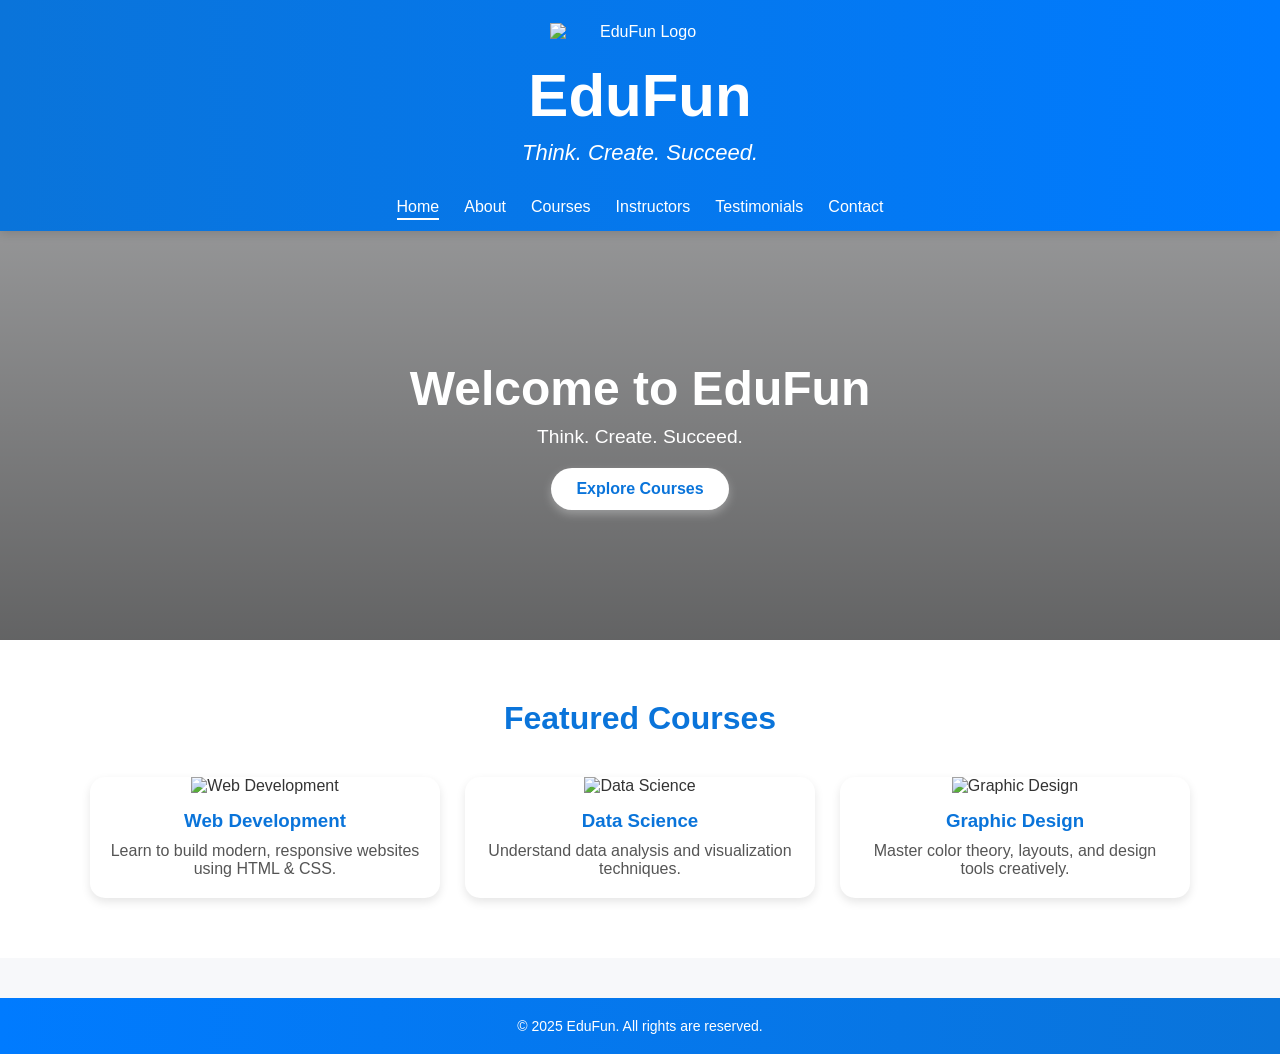
==== index.html @ cceee746 "Add files via upload" ====
<!DOCTYPE html>
<html lang="en">
<head>
  <meta charset="utf-8">
  <meta name="viewport" content="width=device-width,initial-scale=1">
  <title>EduFun | Home</title>
  <link rel="stylesheet" href="style4.css">
</head>
<body>
  <header>
    <div class="logo-container">
      <img src="./ImagesEduFun/logo.png" class="logo-hat" alt="EduFun Logo">
      <h1 class="logo-text">EduFun</h1>
      <p class="tagline"><i>Think. Create. Succeed.</i></p>
    </div>
<!-- details/summary hamburger (CSS-only toggle, no JS) -->
    <details class="nav-toggle" role="group">
     <summary class="hamburger" aria-label="Toggle navigation" role="button">
      <span></span><span></span><span></span>
     </summary>
    </details>
    <nav>
      <ul>
        <li><a href="index.html" class="active">Home</a></li>
        <li><a href="about.html">About</a></li>
        <li><a href="courses.html">Courses</a></li>
        <li><a href="instructors.html">Instructors</a></li>
        <li><a href="testimonials.html">Testimonials</a></li>
        <li><a href="contact.html">Contact</a></li>
      </ul>
    </nav>
  </header>
</body>
</html>
  <section class="hero">
    <div class="hero-content">
      <h1 class="fade-slide">Welcome to EduFun</h1>
      <p>Think. Create. Succeed.</p>
      <a href="courses.html" class="btn">Explore Courses</a>
    </div>
  </section>
  <section class="courses-section">
    <h2>Featured Courses</h2>
    <div class="grid">
      <div class="card">
        <img src="./ImagesEduFun/webdevelopment.jpeg" alt="Web Development">
        <h3>Web Development</h3>
        <p>Learn to build modern, responsive websites using HTML & CSS.</p>
      </div>
      <div class="card">
        <img src="./ImagesEduFun/datascience.jpeg" alt="Data Science">
        <h3>Data Science</h3>
        <p>Understand data analysis and visualization techniques.</p>
      </div>
      <div class="card">
        <img src="./ImagesEduFun/graphicdesigning.jpeg" alt="Graphic Design">
        <h3>Graphic Design</h3>
        <p>Master color theory, layouts, and design tools creatively.</p>
      </div>
   
    </div>
  </section>
  <footer>
    <p>© 2025 EduFun. All rights are reserved.</p>
  </footer>
</body>
</html>
---- style4.css ----
*{
  margin : 0;
  padding : 0;
  box-sizing : border-box;
  font-family : 'Poppins', sans-serif;
}

html {
  scroll-behavior: smooth;
}

body {
  color: #333;
  background-color: #f7f8fa;
  overflow-x: hidden;
}
/* Hide native details marker (triangle) */
details summary {
  list-style: none;
}

details summary::-webkit-details-marker {
  display: none;
}

details summary::marker {
  display: none;
}

/* Hide hamburger by default (desktop) */
.hamburger {
  display: none;
}

/* HEADER BASE STYLES */


header {
  background: linear-gradient(90deg, #0a74da, #007bff);
  color: white;
  padding: 15px 20px;
  position: sticky;
  top: 0;
  z-index: 1000;
  box-shadow: 0 2px 10px rgba(0, 0, 0, 0.15);

  /* make header vertical so logo/text sit above the menu */
  display: flex;
  flex-direction: column;
  align-items: center;
  justify-content: center;
  gap: 12px;
  flex-wrap: nowrap;
}

/* ensure logo block is centered and doesn't stretch nav layout */
.logo-container {
  text-align: center;
  flex-grow: 0;
  width: 100%;
  max-width: 1200px;
  padding: 8px 10px;
}

/* center logo image and text */
.logo-hat { display: block; margin: 0 auto; }

/* make nav full width and center its items below the logo */
nav {
  width: 100%;
  max-width: 1200px;
}

nav ul {
  list-style: none;
  display: flex;
  justify-content: center;
  gap: 25px;
  margin: 0;
  flex-wrap: wrap;
}

nav a {
  color: white;
  text-decoration: none;
  font-weight: 500;
  position: relative;
}

nav a::after {
  content: "";
  position: absolute;
  width: 0%;
  height: 2px;
  bottom: -5px;
  left: 0;
  background: white;
  transition: width 0.3s;
}

nav a:hover::after,
nav a.active::after {
  width: 100%;
}

/* HERO SECTION */
.hero {
  background: linear-gradient(rgba(0,0,0,0.4), rgba(0,0,0,0.6)), url('ImagesEduFun/students.jpeg') center/cover no-repeat;
  color: white;
  text-align: center;
  padding: 130px 20px;
  animation: fadeIn 1s ease-in;
}

.hero-content h1 {
  font-size: 3em;
  margin-bottom: 10px;
  animation: slideDown 1s ease-in-out;
}

.hero-content p {
  font-size: 1.2em;
  margin-bottom: 20px;
  animation: fadeIn 2s ease-in;
}

.btn {
  display: inline-block;
  background-color: #fff;
  color: #0a74da;
  padding: 12px 25px;
  border-radius: 25px;
  text-decoration: none;
  font-weight: 600;
  transition: all 0.3s;
  box-shadow: 0 4px 10px rgba(255,255,255,0.3);
}

.btn:hover {
  background-color: #0a74da;
  color: #fff;
  box-shadow: 0 5px 15px rgba(10,116,218,0.5);
  transform: scale(1.05);
}

/* COURSES SECTION */
.courses-section {
  text-align: center;
  padding: 60px 20px;
  background: white;
}

.courses-section h2 {
  margin-bottom: 40px;
  color: #0a74da;
  font-size: 2em;
  position: relative;
}

.grid {
  display: grid;
  grid-template-columns: repeat(auto-fit, minmax(250px, 1fr));
  gap: 25px;
  max-width: 1100px;
  margin: 0 auto;
}

.card {
  background: #ffffff;
  border-radius: 15px;
  overflow: hidden;
  box-shadow: 0 4px 10px rgba(0,0,0,0.1);
  transition: transform 0.4s ease, box-shadow 0.4s ease;
  animation: fadeUp 1.5s ease-in-out;
}

.card:hover {
  transform: translateY(-10px);
  box-shadow: 0 8px 18px rgba(0,0,0,0.2);
}

.card img {
  width: 100%;
  height: 180px;
  object-fit: cover;
}

.card h3 {
  color: #0a74da;
  margin: 15px 0 10px 0;
}

.card p {
  padding: 0 15px 20px 15px;
  color: #555;
}

/* FOOTER */
footer {
  background: linear-gradient(90deg, #007bff, #0a74da);
  color: white;
  text-align: center;
  padding: 20px 0;
  margin-top: 40px;
  font-size: 14px;
}

/* ANIMATIONS */
@keyframes fadeIn {
  from { opacity: 0; }
  to { opacity: 1; }
}

@keyframes slideDown {
  from { transform: translateY(-30px); opacity: 0; }
  to { transform: translateY(0); opacity: 1; }
}

@keyframes fadeUp {
  from { transform: translateY(20px); opacity: 0; }
  to { transform: translateY(0); opacity: 1; }
}

/* LOGO ANIMATIONS */
.logo-hat {
  width: 180px;
  animation: hatPop 1.4s ease-out forwards;
  transform-origin: center;
  opacity: 0;
}

@keyframes hatPop {
  0% { transform: scale(0) translateY(-50px); opacity: 0; }
  60% { transform: scale(1.15) translateY(10px); opacity: 1; }
  80% { transform: scale(0.95) translateY(-5px); }
  100% { transform: scale(1) translateY(0); opacity: 1; }
}

.logo-text {
  font-size: 60px;
  font-weight: 700;
  color: white;
  margin-top: 20px;
  opacity: 0;
  animation: textSpin 1s ease-out forwards;
  animation-delay: 1.5s;
}

@keyframes textSpin {
  0% { transform: rotate(0deg); opacity: 0; }
  20% { opacity: 1; }
  100% { transform: rotate(360deg); opacity: 1; }
}

.tagline {
  font-size: 22px;
  color: white;
  margin-top: 10px;
  opacity: 0;
  animation: tagIn 1s ease-out forwards;
  animation-delay: 2.3s;
}

@keyframes tagIn {
  from { opacity: 0; transform: translateY(10px); }
  to { opacity: 1; transform: translateY(0); }
}

/* RESPONSIVE - TABLETS & SMALL SCREENS */


/* RESPONSIVE - TABLETS & SMALL SCREENS */
@media (max-width: 900px) {
  .logo-container { 
    margin-top: 0; 
    text-align: center;
    flex-basis: 100%;
  }

  .hero { 
    padding: 80px 18px; 
  }

  .hero-content h1 { 
    font-size: 2rem; 
  }

  .hero-content p { 
    font-size: 1rem; 
  }

  .grid { 
    grid-template-columns: repeat(auto-fit, minmax(220px, 1fr)); 
    gap: 18px; 
  }

  .card img { 
    height: 140px; 
  }

  /* Show hamburger & hide nav menu - DETAILS/SUMMARY VERSION */
  .nav-toggle { 
    width: 100%;
  }

  .nav-toggle summary {
    list-style: none;
    margin: 0;
    padding: 8px;
    display: block;
    cursor: pointer;
    background: transparent;
    border: 0;
    align-self: flex-end;
    width: 48px;
    height: 42px;
  }

  .nav-toggle summary::-webkit-details-marker { 
    display: none; 
  }

  .nav-toggle .hamburger span {
    display: block;
    height: 3px;
    width: 100%;
    background: #fff;
    margin: 6px 0;
    border-radius: 3px;
    transition: transform 0.25s ease, opacity 0.25s ease;
  }

  nav {
    width: 100%;
    order: 3;
  }

  nav ul {
    display: none;
    flex-direction: column;
    gap: 0;
    background: linear-gradient(90deg, #0a74da, #007bff);
    margin-top: 10px;
    border-radius: 8px;
    overflow: hidden;
    padding: 6px 0;
  }

  /* When details is open, show nav */
  .nav-toggle[open] nav ul {
    display: flex;
  }

  nav ul li { 
    text-align: center; 
    padding: 12px 0; 
    border-bottom: 1px solid rgba(255,255,255,0.06); 
  }

  nav a { 
    display: block; 
    padding: 10px 20px; 
  }
}

  /* When checkbox is checked, show nav */
  #nav-toggle:checked + .nav-toggle + nav ul { 
    display: flex; 
  }


/* EXTRA SMALL SCREENS */
@media (max-width: 480px) {
  .logo-hat { 
    width: 120px; 
  }

  .logo-text { 
    font-size: 28px; 
    margin-top: 10px; 
  }

  .hero { 
    padding: 60px 12px; 
  }

  .btn { 
    padding: 10px 18px; 
  }

  .card img { 
    height: 120px; 
  }
}
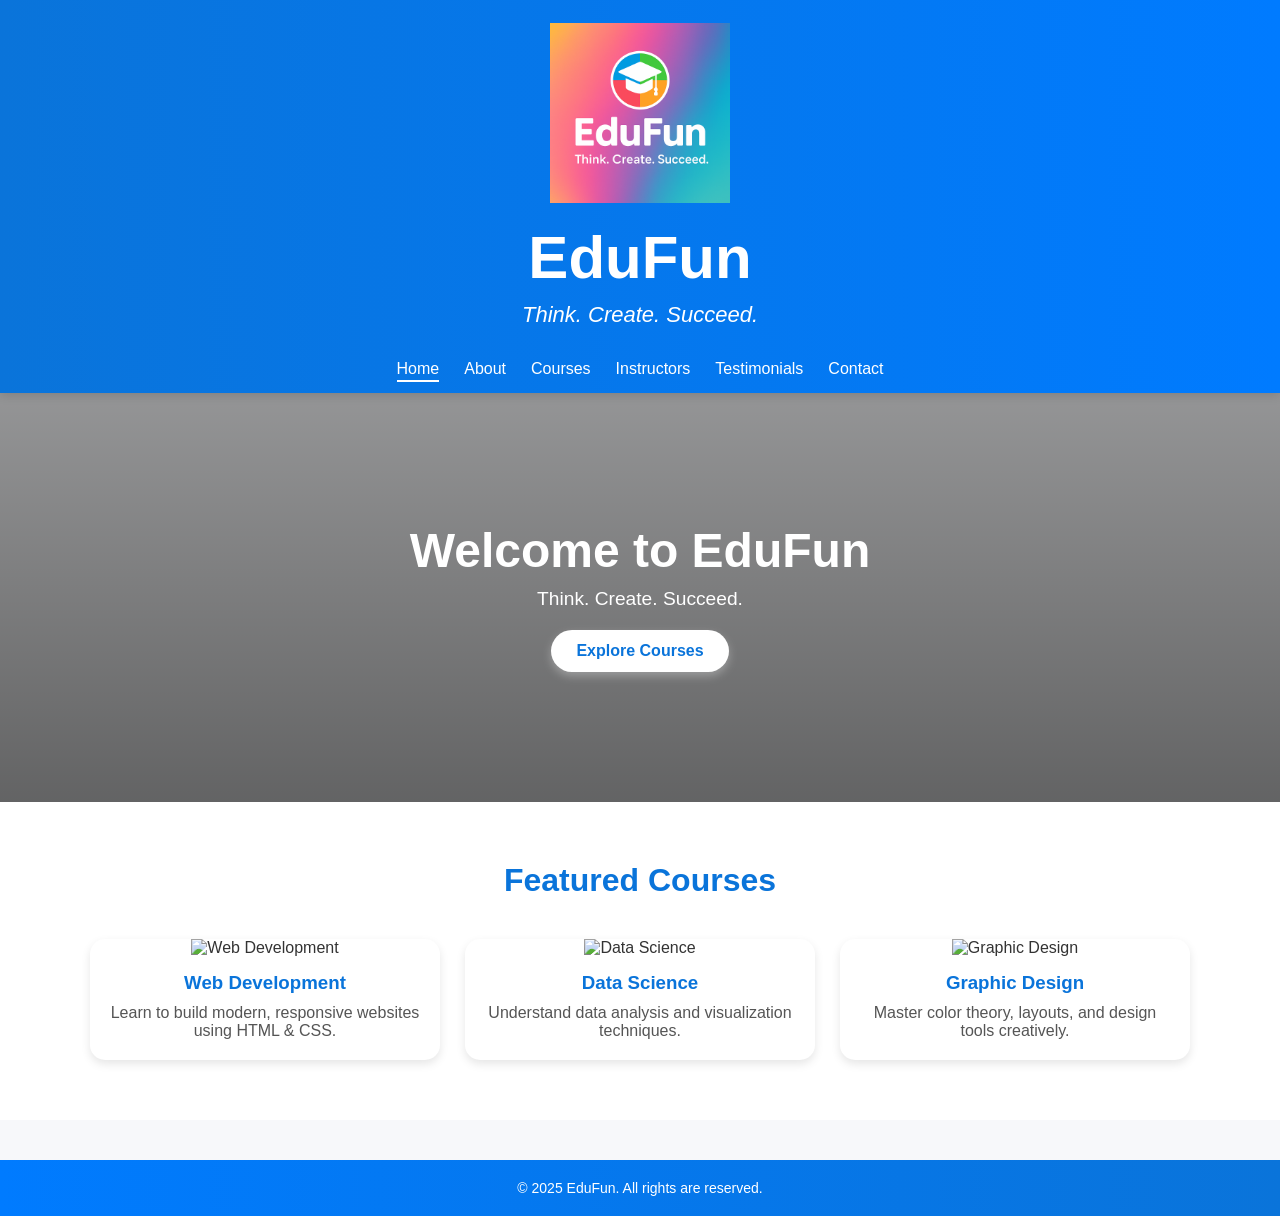
==== commit 9918b32d: "Fix image paths and improve HTML structure Updated image source paths and cleaned up HTML structure." ====
--- a/index.html
+++ b/index.html
@@ -9,7 +9,7 @@
 <body>
   <header>
     <div class="logo-container">
-      <img src="./ImagesEduFun/logo.png" class="logo-hat" alt="EduFun Logo">
+      <img src="logo.png" class="logo-hat" alt="EduFun Logo">
       <h1 class="logo-text">EduFun</h1>
       <p class="tagline"><i>Think. Create. Succeed.</i></p>
     </div>
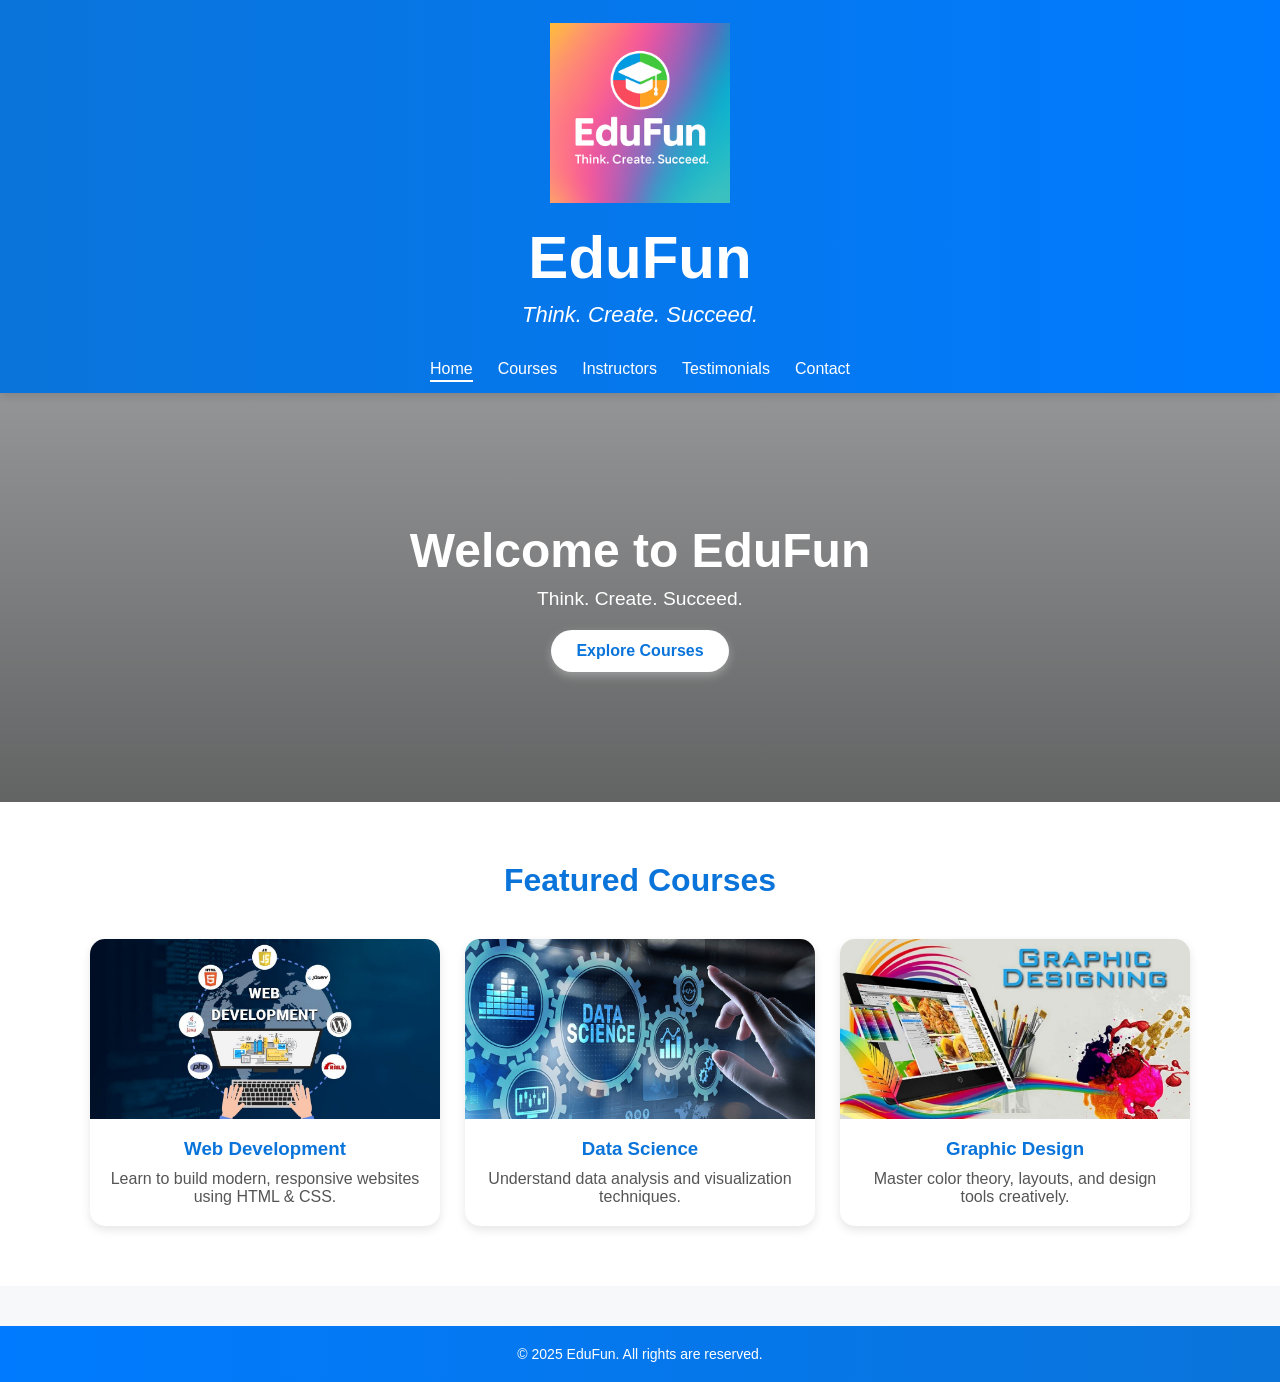
==== commit 212e7db1: "Update index.html" ====
--- a/index.html
+++ b/index.html
@@ -22,7 +22,6 @@
     <nav>
       <ul>
         <li><a href="index.html" class="active">Home</a></li>
-        <li><a href="about.html">About</a></li>
         <li><a href="courses.html">Courses</a></li>
         <li><a href="instructors.html">Instructors</a></li>
         <li><a href="testimonials.html">Testimonials</a></li>
@@ -43,17 +42,17 @@
     <h2>Featured Courses</h2>
     <div class="grid">
       <div class="card">
-        <img src="./ImagesEduFun/webdevelopment.jpeg" alt="Web Development">
+        <img src="webdevelopment.jpeg" alt="Web Development">
         <h3>Web Development</h3>
         <p>Learn to build modern, responsive websites using HTML & CSS.</p>
       </div>
       <div class="card">
-        <img src="./ImagesEduFun/datascience.jpeg" alt="Data Science">
+        <img src="datascience.jpeg" alt="Data Science">
         <h3>Data Science</h3>
         <p>Understand data analysis and visualization techniques.</p>
       </div>
       <div class="card">
-        <img src="./ImagesEduFun/graphicdesigning.jpeg" alt="Graphic Design">
+        <img src="graphicdesigning.jpeg" alt="Graphic Design">
         <h3>Graphic Design</h3>
         <p>Master color theory, layouts, and design tools creatively.</p>
       </div>
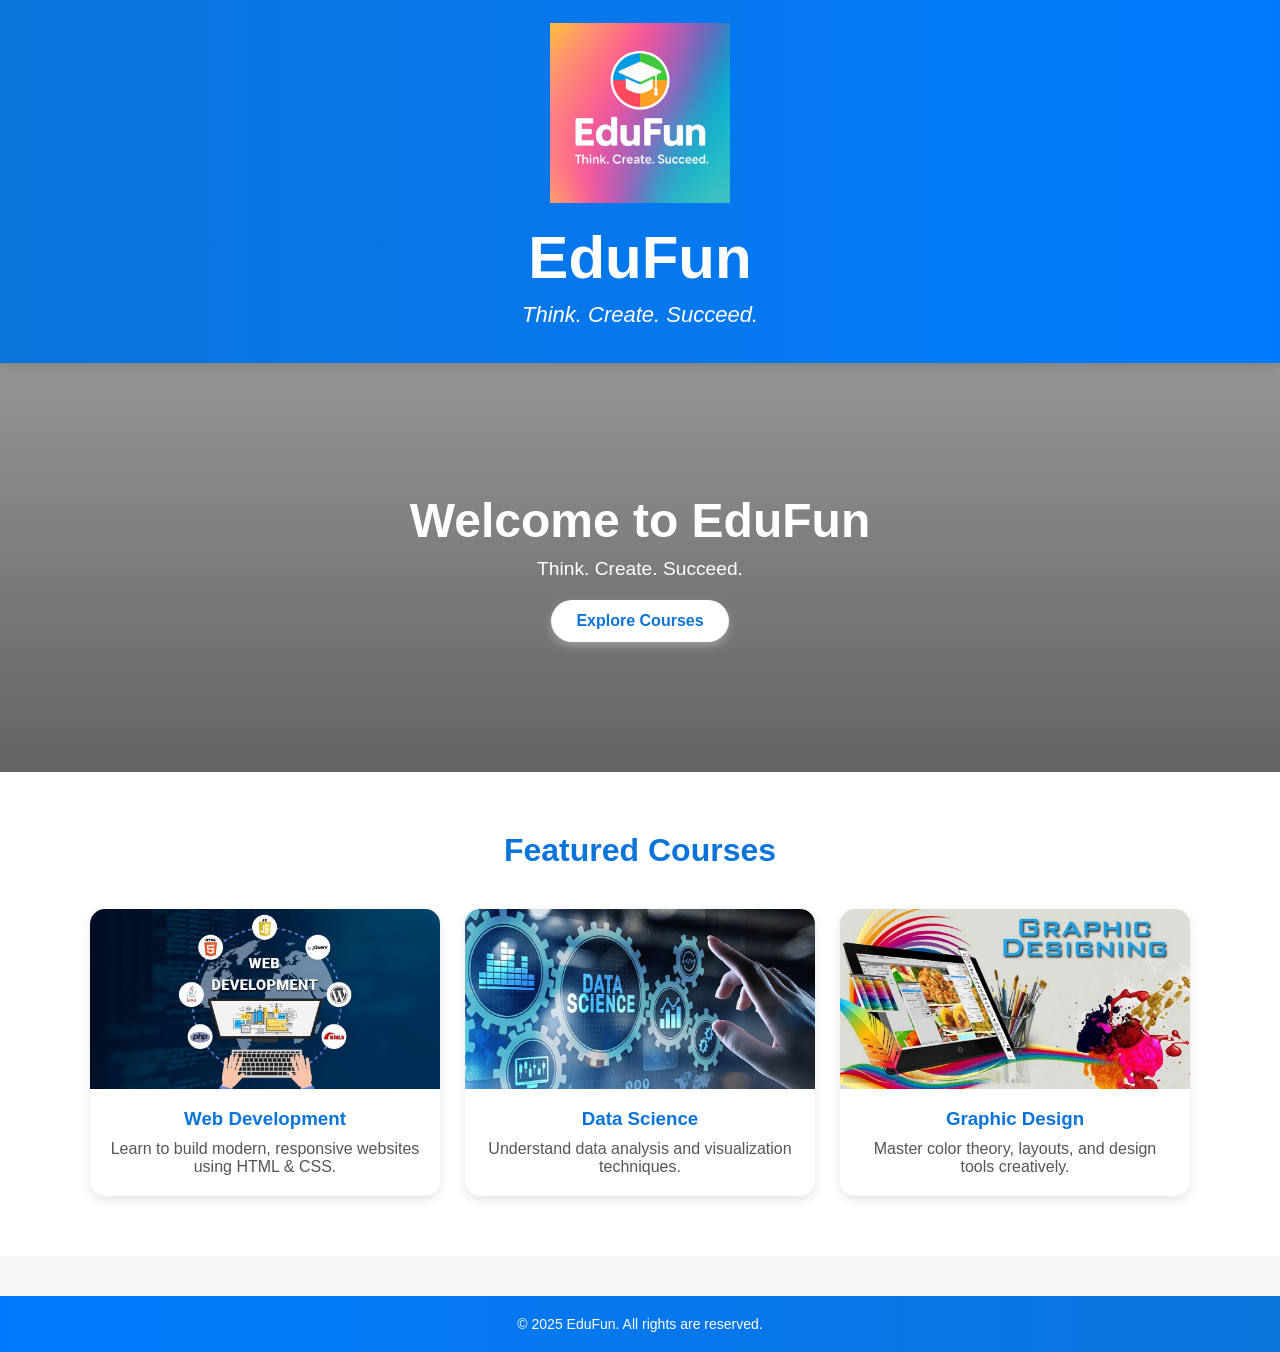
==== commit d777adeb: "Update index.html" ====
--- a/index.html
+++ b/index.html
@@ -18,7 +18,6 @@
      <summary class="hamburger" aria-label="Toggle navigation" role="button">
       <span></span><span></span><span></span>
      </summary>
-    </details>
     <nav>
       <ul>
         <li><a href="index.html" class="active">Home</a></li>
@@ -28,6 +27,7 @@
         <li><a href="contact.html">Contact</a></li>
       </ul>
     </nav>
+    </details>
   </header>
 </body>
 </html>
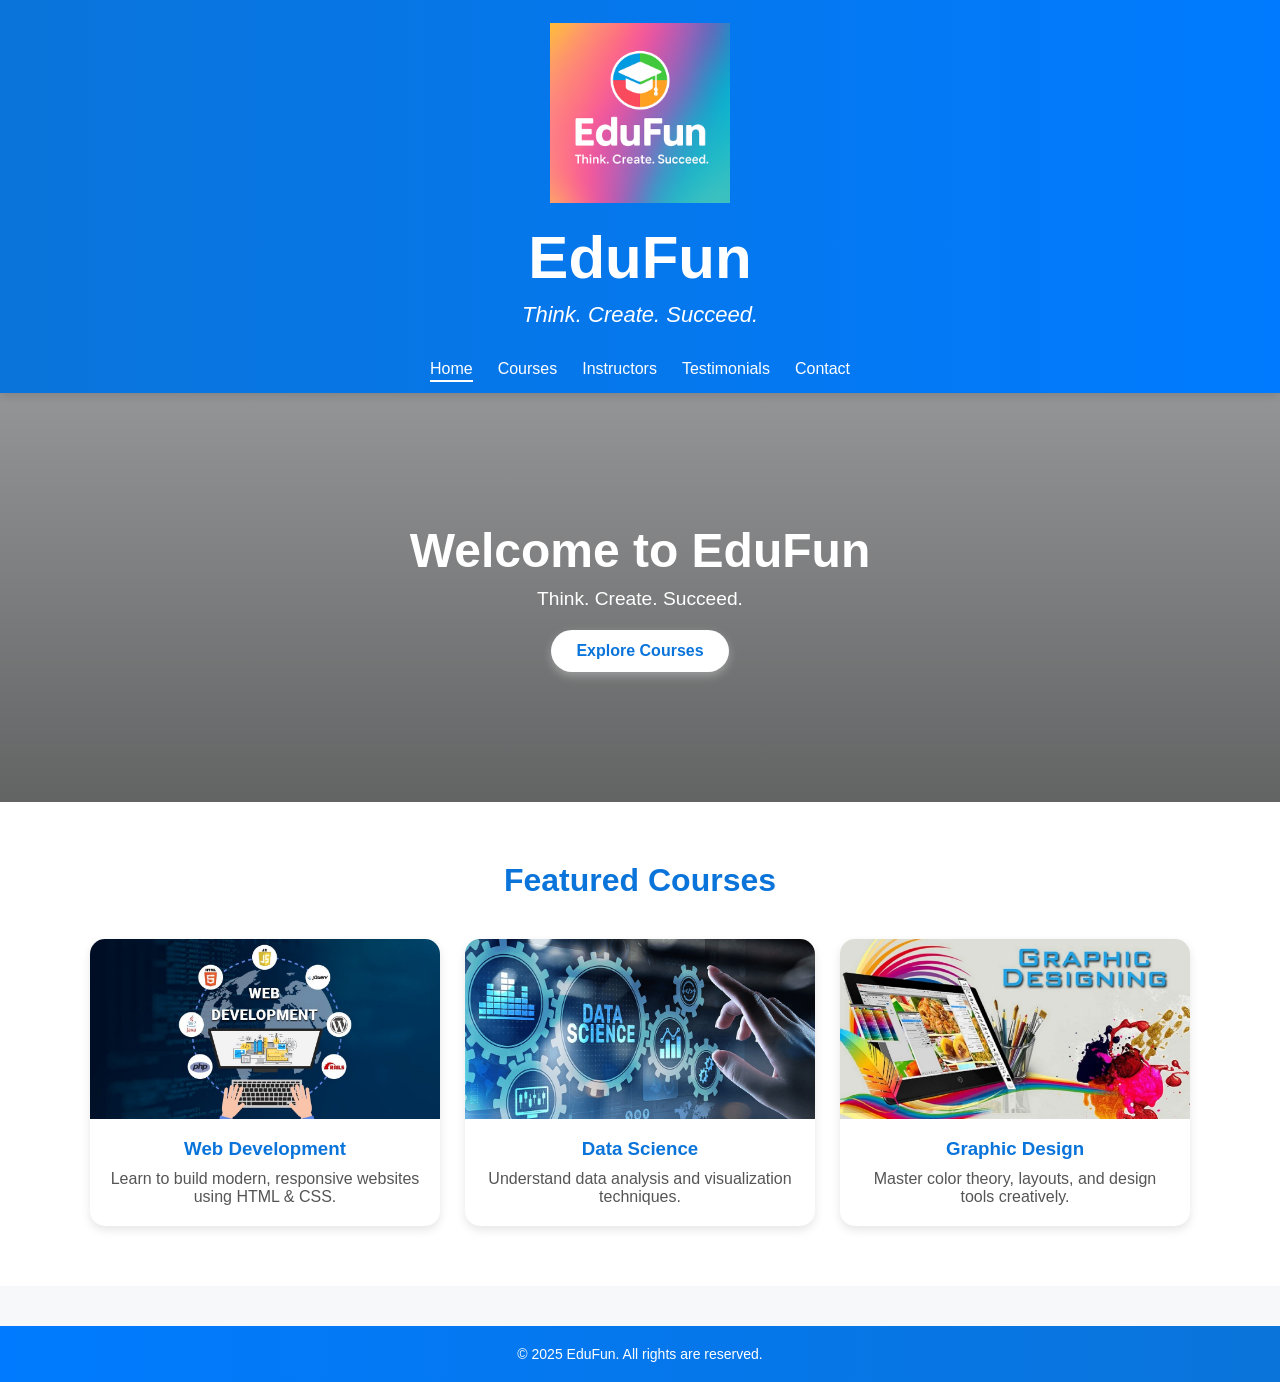
==== commit 3eaf62f3: "Update index.html" ====
--- a/index.html
+++ b/index.html
@@ -18,6 +18,7 @@
      <summary class="hamburger" aria-label="Toggle navigation" role="button">
       <span></span><span></span><span></span>
      </summary>
+    </details>
     <nav>
       <ul>
         <li><a href="index.html" class="active">Home</a></li>
@@ -27,7 +28,6 @@
         <li><a href="contact.html">Contact</a></li>
       </ul>
     </nav>
-    </details>
   </header>
 </body>
 </html>
--- a/style4.css
+++ b/style4.css
@@ -1,8 +1,8 @@
-*{
-  margin : 0;
-  padding : 0;
-  box-sizing : border-box;
-  font-family : 'Poppins', sans-serif;
+* {
+  margin: 0;
+  padding: 0;
+  box-sizing: border-box;
+  font-family: 'Poppins', sans-serif;
 }
 
 html {
@@ -14,6 +14,7 @@
   background-color: #f7f8fa;
   overflow-x: hidden;
 }
+
 /* Hide native details marker (triangle) */
 details summary {
   list-style: none;
@@ -32,9 +33,7 @@
   display: none;
 }
 
-/* HEADER BASE STYLES */
-
-
+/* HEADER BASE STYLES (DESKTOP) */
 header {
   background: linear-gradient(90deg, #0a74da, #007bff);
   color: white;
@@ -43,37 +42,34 @@
   top: 0;
   z-index: 1000;
   box-shadow: 0 2px 10px rgba(0, 0, 0, 0.15);
-
-  /* make header vertical so logo/text sit above the menu */
   display: flex;
   flex-direction: column;
   align-items: center;
   justify-content: center;
   gap: 12px;
-  flex-wrap: nowrap;
-}
-
-/* ensure logo block is centered and doesn't stretch nav layout */
+}
+
 .logo-container {
   text-align: center;
-  flex-grow: 0;
   width: 100%;
   max-width: 1200px;
   padding: 8px 10px;
 }
 
-/* center logo image and text */
 .logo-hat { display: block; margin: 0 auto; }
 
-/* make nav full width and center its items below the logo */
-nav {
+/* The details tag wrapping the nav */
+.nav-toggle {
   width: 100%;
   max-width: 1200px;
 }
+
+nav { width: 100%; }
 
 nav ul {
   list-style: none;
   display: flex;
+  flex-direction: row;
   justify-content: center;
   gap: 25px;
   margin: 0;
@@ -99,9 +95,7 @@
 }
 
 nav a:hover::after,
-nav a.active::after {
-  width: 100%;
-}
+nav a.active::after { width: 100%; }
 
 /* HERO SECTION */
 .hero {
@@ -112,17 +106,8 @@
   animation: fadeIn 1s ease-in;
 }
 
-.hero-content h1 {
-  font-size: 3em;
-  margin-bottom: 10px;
-  animation: slideDown 1s ease-in-out;
-}
-
-.hero-content p {
-  font-size: 1.2em;
-  margin-bottom: 20px;
-  animation: fadeIn 2s ease-in;
-}
+.hero-content h1 { font-size: 3em; margin-bottom: 10px; animation: slideDown 1s ease-in-out; }
+.hero-content p { font-size: 1.2em; margin-bottom: 20px; animation: fadeIn 2s ease-in; }
 
 .btn {
   display: inline-block;
@@ -135,7 +120,6 @@
   transition: all 0.3s;
   box-shadow: 0 4px 10px rgba(255,255,255,0.3);
 }
-
 .btn:hover {
   background-color: #0a74da;
   color: #fff;
@@ -144,18 +128,8 @@
 }
 
 /* COURSES SECTION */
-.courses-section {
-  text-align: center;
-  padding: 60px 20px;
-  background: white;
-}
-
-.courses-section h2 {
-  margin-bottom: 40px;
-  color: #0a74da;
-  font-size: 2em;
-  position: relative;
-}
+.courses-section { text-align: center; padding: 60px 20px; background: white; }
+.courses-section h2 { margin-bottom: 40px; color: #0a74da; font-size: 2em; }
 
 .grid {
   display: grid;
@@ -173,27 +147,10 @@
   transition: transform 0.4s ease, box-shadow 0.4s ease;
   animation: fadeUp 1.5s ease-in-out;
 }
-
-.card:hover {
-  transform: translateY(-10px);
-  box-shadow: 0 8px 18px rgba(0,0,0,0.2);
-}
-
-.card img {
-  width: 100%;
-  height: 180px;
-  object-fit: cover;
-}
-
-.card h3 {
-  color: #0a74da;
-  margin: 15px 0 10px 0;
-}
-
-.card p {
-  padding: 0 15px 20px 15px;
-  color: #555;
-}
+.card:hover { transform: translateY(-10px); box-shadow: 0 8px 18px rgba(0,0,0,0.2); }
+.card img { width: 100%; height: 180px; object-fit: cover; }
+.card h3 { color: #0a74da; margin: 15px 0 10px 0; }
+.card p { padding: 0 15px 20px 15px; color: #555; }
 
 /* FOOTER */
 footer {
@@ -206,118 +163,36 @@
 }
 
 /* ANIMATIONS */
-@keyframes fadeIn {
-  from { opacity: 0; }
-  to { opacity: 1; }
-}
-
-@keyframes slideDown {
-  from { transform: translateY(-30px); opacity: 0; }
-  to { transform: translateY(0); opacity: 1; }
-}
-
-@keyframes fadeUp {
-  from { transform: translateY(20px); opacity: 0; }
-  to { transform: translateY(0); opacity: 1; }
-}
+@keyframes fadeIn { from { opacity: 0; } to { opacity: 1; } }
+@keyframes slideDown { from { transform: translateY(-30px); opacity: 0; } to { transform: translateY(0); opacity: 1; } }
+@keyframes fadeUp { from { transform: translateY(20px); opacity: 0; } to { transform: translateY(0); opacity: 1; } }
 
 /* LOGO ANIMATIONS */
-.logo-hat {
-  width: 180px;
-  animation: hatPop 1.4s ease-out forwards;
-  transform-origin: center;
-  opacity: 0;
-}
-
-@keyframes hatPop {
-  0% { transform: scale(0) translateY(-50px); opacity: 0; }
-  60% { transform: scale(1.15) translateY(10px); opacity: 1; }
-  80% { transform: scale(0.95) translateY(-5px); }
-  100% { transform: scale(1) translateY(0); opacity: 1; }
-}
-
-.logo-text {
-  font-size: 60px;
-  font-weight: 700;
-  color: white;
-  margin-top: 20px;
-  opacity: 0;
-  animation: textSpin 1s ease-out forwards;
-  animation-delay: 1.5s;
-}
-
-@keyframes textSpin {
-  0% { transform: rotate(0deg); opacity: 0; }
-  20% { opacity: 1; }
-  100% { transform: rotate(360deg); opacity: 1; }
-}
-
-.tagline {
-  font-size: 22px;
-  color: white;
-  margin-top: 10px;
-  opacity: 0;
-  animation: tagIn 1s ease-out forwards;
-  animation-delay: 2.3s;
-}
-
-@keyframes tagIn {
-  from { opacity: 0; transform: translateY(10px); }
-  to { opacity: 1; transform: translateY(0); }
-}
-
-/* RESPONSIVE - TABLETS & SMALL SCREENS */
+.logo-hat { width: 180px; animation: hatPop 1.4s ease-out forwards; transform-origin: center; opacity: 0; }
+@keyframes hatPop { 0% { transform: scale(0) translateY(-50px); opacity: 0; } 60% { transform: scale(1.15) translateY(10px); opacity: 1; } 80% { transform: scale(0.95) translateY(-5px); } 100% { transform: scale(1) translateY(0); opacity: 1; } }
+.logo-text { font-size: 60px; font-weight: 700; color: white; margin-top: 20px; opacity: 0; animation: textSpin 1s ease-out forwards; animation-delay: 1.5s; }
+@keyframes textSpin { 0% { transform: rotate(0deg); opacity: 0; } 20% { opacity: 1; } 100% { transform: rotate(360deg); opacity: 1; } }
+.tagline { font-size: 22px; color: white; margin-top: 10px; opacity: 0; animation: tagIn 1s ease-out forwards; animation-delay: 2.3s; }
+@keyframes tagIn { from { opacity: 0; transform: translateY(10px); } to { opacity: 1; transform: translateY(0); } }
 
 
 /* RESPONSIVE - TABLETS & SMALL SCREENS */
 @media (max-width: 900px) {
-  .logo-container { 
-    margin-top: 0; 
-    text-align: center;
-    flex-basis: 100%;
-  }
-
-  .hero { 
-    padding: 80px 18px; 
-  }
-
-  .hero-content h1 { 
-    font-size: 2rem; 
-  }
-
-  .hero-content p { 
-    font-size: 1rem; 
-  }
-
-  .grid { 
-    grid-template-columns: repeat(auto-fit, minmax(220px, 1fr)); 
-    gap: 18px; 
-  }
-
-  .card img { 
-    height: 140px; 
-  }
-
-  /* Show hamburger & hide nav menu - DETAILS/SUMMARY VERSION */
-  .nav-toggle { 
-    width: 100%;
-  }
-
-  .nav-toggle summary {
-    list-style: none;
-    margin: 0;
+  .logo-container { margin-top: 0; flex-basis: 100%; }
+  .hero { padding: 80px 18px; }
+  .hero-content h1 { font-size: 2rem; }
+  .hero-content p { font-size: 1rem; }
+  .grid { grid-template-columns: repeat(auto-fit, minmax(220px, 1fr)); gap: 18px; }
+  .card img { height: 140px; }
+
+  /* Show hamburger button */
+  .hamburger {
+    display: block;
+    margin: 0 auto;
     padding: 8px;
-    display: block;
     cursor: pointer;
-    background: transparent;
-    border: 0;
-    align-self: flex-end;
     width: 48px;
     height: 42px;
-  }
-
-  .nav-toggle summary::-webkit-details-marker { 
-    display: none; 
   }
 
   .nav-toggle .hamburger span {
@@ -327,68 +202,53 @@
     background: #fff;
     margin: 6px 0;
     border-radius: 3px;
-    transition: transform 0.25s ease, opacity 0.25s ease;
-  }
-
-  nav {
-    width: 100%;
-    order: 3;
-  }
-
+  }
+
+  /* Hide horizontal menu on mobile by default */
   nav ul {
     display: none;
     flex-direction: column;
-    gap: 0;
     background: linear-gradient(90deg, #0a74da, #007bff);
     margin-top: 10px;
     border-radius: 8px;
-    overflow: hidden;
     padding: 6px 0;
   }
 
-  /* When details is open, show nav */
+  /* Show vertical menu ONLY when details tag is clicked open */
   .nav-toggle[open] nav ul {
     display: flex;
   }
 
-  nav ul li { 
-    text-align: center; 
-    padding: 12px 0; 
-    border-bottom: 1px solid rgba(255,255,255,0.06); 
-  }
-
-  nav a { 
-    display: block; 
-    padding: 10px 20px; 
-  }
-}
-
-  /* When checkbox is checked, show nav */
-  #nav-toggle:checked + .nav-toggle + nav ul { 
-    display: flex; 
-  }
-
+  nav ul li {
+    text-align: center;
+    padding: 12px 0;
+    border-bottom: 1px solid rgba(255,255,255,0.06);
+  }
+  
+  nav a { display: block; padding: 10px 20px; }
+}
 
 /* EXTRA SMALL SCREENS */
 @media (max-width: 480px) {
-  .logo-hat { 
-    width: 120px; 
-  }
-
-  .logo-text { 
-    font-size: 28px; 
-    margin-top: 10px; 
-  }
-
-  .hero { 
-    padding: 60px 12px; 
-  }
-
-  .btn { 
-    padding: 10px 18px; 
-  }
-
-  .card img { 
-    height: 120px; 
-  }
-}+  .logo-hat { width: 120px; }
+  .logo-text { font-size: 28px; margin-top: 10px; }
+  .hero { padding: 60px 12px; }
+  .btn { padding: 10px 18px; }
+  .card img { height: 120px; }
+}
+/* =========================================
+   DESKTOP FIX: ALWAYS SHOW MENU
+   ========================================= */
+@media (min-width: 901px) {
+  /* Force the nav to show even if the details tag is closed */
+  .nav-toggle:not([open]) nav,
+  .nav-toggle nav {
+    display: block !important;
+  }
+  
+  /* Ensure the links stay in a horizontal row */
+  .nav-toggle nav ul {
+    display: flex !important;
+    flex-direction: row;
+  }
+}
